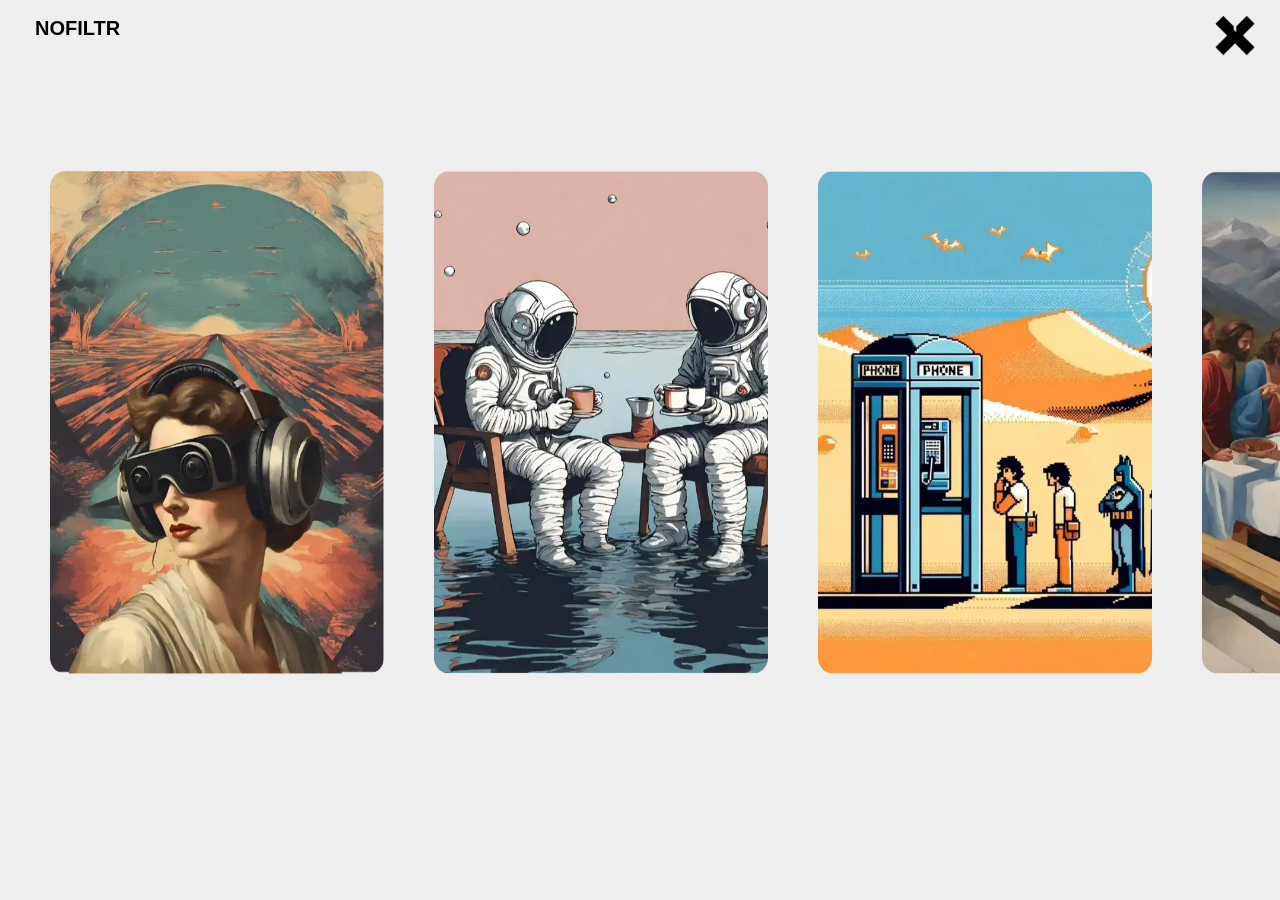
==== index.html @ a033dff0 "Initial commit" ====
<!DOCTYPE html>
<html>
	<head>
		<meta charset="utf-8" />
		<meta name="viewport" content="width=device-width, initial-scale=1" />
		<title>Home</title>
		<link
			href="https://fonts.googleapis.com/css?family=Work+Sans:300,400,500,600,700&display=swap"
			rel="stylesheet" />
		<link rel="stylesheet" href="css/bulma.css" />
		<link rel="stylesheet" href="css/font-awesome.css" />
		<link rel="stylesheet" href="css/linea-arrows-styles.css" />
		<link
			rel="stylesheet"
			href="https://cdnjs.cloudflare.com/ajax/libs/animate.css/4.1.1/animate.min.css" />
		<link rel="stylesheet" href="css/swiper.css" />
		<link rel="stylesheet" href="css/app.css" />
		<script src="js/jquery-3.4.1.min.js"></script>
		<script>
			$(document).ready(function () {
				$("#includedContent").load("/common/header.html");
			});
		</script>
	</head>
	<body>
		<!-- include header and -->
		<div id="includedContent"></div>
		<!-- include header -->
		<div id="wrapper">
			<div class="swiper-container is-invisible" id="gallery">
				<div class="swiper-wrapper">
					<div class="swiper-slide work" data-color="#e4c7ae">
						<div class="inner">
							<a href="vision.html"
								><img src="images/IMG_1636.webp" alt="work 1"
							/></a>
							<h2>Vision</h2>
						</div>
					</div>
					<div class="swiper-slide work" data-color="#bed1e0">
						<div class="inner">
							<a href="small-talk.html"
								><img src="images/IMG_1637.webp" alt="work 2"
							/></a>
							<h2>Small Talk</h2>
						</div>
					</div>
					<div class="swiper-slide work" data-color="#f3c98d">
						<div class="inner">
							<a href="speed-dial.html">
								<img src="images/IMG_1638.webp" alt="work 3" />
							</a>
							<h2>Speed Dial</h2>
						</div>
					</div>
					<div class="swiper-slide work" data-color="#f4f434">
						<div class="inner">
							<a href="inside-jokes.html"
								><img src="images/IMG_1639.webp" alt="work 4"
							/></a>
							<h2>Inside Jokes</h2>
						</div>
					</div>
					<div class="swiper-slide work" data-color="#e4c7ae">
						<div class="inner">
							<a href="vision.html"
								><img src="images/IMG_1636.webp" alt="work 1"
							/></a>
							<h2>Vision</h2>
						</div>
					</div>
					<div class="swiper-slide work" data-color="#bed1e0">
						<div class="inner">
							<a href="small-talk.html"
								><img src="images/IMG_1637.webp" alt="work 2"
							/></a>
							<h2>Small Talk</h2>
						</div>
					</div>
					<div class="swiper-slide work" data-color="#f3c98d">
						<div class="inner">
							<a href="speed-dial.html">
								<img src="images/IMG_1638.webp" alt="work 3" />
							</a>
							<h2>Speed Dial</h2>
						</div>
					</div>
					<div class="swiper-slide work" data-color="#f4f434">
						<div class="inner">
							<a href="inside-jokes.html"
								><img src="images/IMG_1639.webp" alt="work 4"
							/></a>
							<h2>Inside Jokes</h2>
						</div>
					</div>
				</div>
				<!-- /.swiper-wrapper -->
				<a class="scroll-to-beginning"><i class="icon-arrows-slim-left"></i></a>
			</div>
			<!-- /.swiper-container -->
		</div>

		<script src="js/modernizr-custom.js"></script>
		<script src="js/swiper.patched.js"></script>
		<script src="js/app.js"></script>
	</body>
</html>
---- css/linea-arrows-styles.css ----
@font-face {
	font-family: "linea-arrows-10";
	src: url("../fonts/linea-arrows/linea-arrows-10.eot");
	src: url("../fonts/linea-arrows/linea-arrows-10.eot?#iefix")
			format("embedded-opentype"),
		url("../fonts/linea-arrows/linea-arrows-10.woff") format("woff"),
		url("../fonts/linea-arrows/linea-arrows-10.ttf") format("truetype"),
		url("../fonts/linea-arrows/linea-arrows-10.svg#linea-arrows-10")
			format("svg");
	font-weight: normal;
	font-style: normal;
}

[data-icon]:before {
	font-family: "linea-arrows-10" !important;
	content: attr(data-icon);
	font-style: normal !important;
	font-weight: normal !important;
	font-variant: normal !important;
	text-transform: none !important;
	speak: none;
	line-height: 1;
	-webkit-font-smoothing: antialiased;
	-moz-osx-font-smoothing: grayscale;
}

[class^="icon-arrows"]:before,
[class*=" icon-arrows"]:before {
	font-family: "linea-arrows-10" !important;
	font-style: normal !important;
	font-weight: normal !important;
	font-variant: normal !important;
	text-transform: none !important;
	speak: none;
	line-height: 1;
	-webkit-font-smoothing: antialiased;
	-moz-osx-font-smoothing: grayscale;
}

.icon-arrows-anticlockwise:before {
	content: "\e000";
}

.icon-arrows-anticlockwise-dashed:before {
	content: "\e001";
}

.icon-arrows-button-down:before {
	content: "\e002";
}

.icon-arrows-button-off:before {
	content: "\e003";
}

.icon-arrows-button-on:before {
	content: "\e004";
}

.icon-arrows-button-up:before {
	content: "\e005";
}

.icon-arrows-check:before {
	content: "\e006";
}

.icon-arrows-circle-check:before {
	content: "\e007";
}

.icon-arrows-circle-down:before {
	content: "\e008";
}

.icon-arrows-circle-downleft:before {
	content: "\e009";
}

.icon-arrows-circle-downright:before {
	content: "\e00a";
}

.icon-arrows-circle-left:before {
	content: "\e00b";
}

.icon-arrows-circle-minus:before {
	content: "\e00c";
}

.icon-arrows-circle-plus:before {
	content: "\e00d";
}

.icon-arrows-circle-remove:before {
	content: "\e00e";
}

.icon-arrows-circle-right:before {
	content: "\e00f";
}

.icon-arrows-circle-up:before {
	content: "\e010";
}

.icon-arrows-circle-upleft:before {
	content: "\e011";
}

.icon-arrows-circle-upright:before {
	content: "\e012";
}

.icon-arrows-clockwise:before {
	content: "\e013";
}

.icon-arrows-clockwise-dashed:before {
	content: "\e014";
}

.icon-arrows-compress:before {
	content: "\e015";
}

.icon-arrows-deny:before {
	content: "\e016";
}

.icon-arrows-diagonal:before {
	content: "\e017";
}

.icon-arrows-diagonal2:before {
	content: "\e018";
}

.icon-arrows-down:before {
	content: "\e019";
}

.icon-arrows-down-double:before {
	content: "\e01a";
}

.icon-arrows-downleft:before {
	content: "\e01b";
}

.icon-arrows-downright:before {
	content: "\e01c";
}

.icon-arrows-drag-down:before {
	content: "\e01d";
}

.icon-arrows-drag-down-dashed:before {
	content: "\e01e";
}

.icon-arrows-drag-horiz:before {
	content: "\e01f";
}

.icon-arrows-drag-left:before {
	content: "\e020";
}

.icon-arrows-drag-left-dashed:before {
	content: "\e021";
}

.icon-arrows-drag-right:before {
	content: "\e022";
}

.icon-arrows-drag-right-dashed:before {
	content: "\e023";
}

.icon-arrows-drag-up:before {
	content: "\e024";
}

.icon-arrows-drag-up-dashed:before {
	content: "\e025";
}

.icon-arrows-drag-vert:before {
	content: "\e026";
}

.icon-arrows-exclamation:before {
	content: "\e027";
}

.icon-arrows-expand:before {
	content: "\e028";
}

.icon-arrows-expand-diagonal1:before {
	content: "\e029";
}

.icon-arrows-expand-horizontal1:before {
	content: "\e02a";
}

.icon-arrows-expand-vertical1:before {
	content: "\e02b";
}

.icon-arrows-fit-horizontal:before {
	content: "\e02c";
}

.icon-arrows-fit-vertical:before {
	content: "\e02d";
}

.icon-arrows-glide:before {
	content: "\e02e";
}

.icon-arrows-glide-horizontal:before {
	content: "\e02f";
}

.icon-arrows-glide-vertical:before {
	content: "\e030";
}

.icon-arrows-hamburger1:before {
	content: "\e031";
}

.icon-arrows-hamburger-2:before {
	content: "\e032";
}

.icon-arrows-horizontal:before {
	content: "\e033";
}

.icon-arrows-info:before {
	content: "\e034";
}

.icon-arrows-keyboard-alt:before {
	content: "\e035";
}

.icon-arrows-keyboard-cmd:before {
	content: "\e036";
}

.icon-arrows-keyboard-delete:before {
	content: "\e037";
}

.icon-arrows-keyboard-down:before {
	content: "\e038";
}

.icon-arrows-keyboard-left:before {
	content: "\e039";
}

.icon-arrows-keyboard-return:before {
	content: "\e03a";
}

.icon-arrows-keyboard-right:before {
	content: "\e03b";
}

.icon-arrows-keyboard-shift:before {
	content: "\e03c";
}

.icon-arrows-keyboard-tab:before {
	content: "\e03d";
}

.icon-arrows-keyboard-up:before {
	content: "\e03e";
}

.icon-arrows-left:before {
	content: "\e03f";
}

.icon-arrows-left-double-32:before {
	content: "\e040";
}

.icon-arrows-minus:before {
	content: "\e041";
}

.icon-arrows-move:before {
	content: "\e042";
}

.icon-arrows-move2:before {
	content: "\e043";
}

.icon-arrows-move-bottom:before {
	content: "\e044";
}

.icon-arrows-move-left:before {
	content: "\e045";
}

.icon-arrows-move-right:before {
	content: "\e046";
}

.icon-arrows-move-top:before {
	content: "\e047";
}

.icon-arrows-plus:before {
	content: "\e048";
}

.icon-arrows-question:before {
	content: "\e049";
}

.icon-arrows-remove:before {
	content: "\e04a";
}

.icon-arrows-right:before {
	content: "\e04b";
}

.icon-arrows-right-double:before {
	content: "\e04c";
}

.icon-arrows-rotate:before {
	content: "\e04d";
}

.icon-arrows-rotate-anti:before {
	content: "\e04e";
}

.icon-arrows-rotate-anti-dashed:before {
	content: "\e04f";
}

.icon-arrows-rotate-dashed:before {
	content: "\e050";
}

.icon-arrows-shrink:before {
	content: "\e051";
}

.icon-arrows-shrink-diagonal1:before {
	content: "\e052";
}

.icon-arrows-shrink-diagonal2:before {
	content: "\e053";
}

.icon-arrows-shrink-horizonal2:before {
	content: "\e054";
}

.icon-arrows-shrink-horizontal1:before {
	content: "\e055";
}

.icon-arrows-shrink-vertical1:before {
	content: "\e056";
}

.icon-arrows-shrink-vertical2:before {
	content: "\e057";
}

.icon-arrows-sign-down:before {
	content: "\e058";
}

.icon-arrows-sign-left:before {
	content: "\e059";
}

.icon-arrows-sign-right:before {
	content: "\e05a";
}

.icon-arrows-sign-up:before {
	content: "\e05b";
}

.icon-arrows-slide-down1:before {
	content: "\e05c";
}

.icon-arrows-slide-down2:before {
	content: "\e05d";
}

.icon-arrows-slide-left1:before {
	content: "\e05e";
}

.icon-arrows-slide-left2:before {
	content: "\e05f";
}

.icon-arrows-slide-right1:before {
	content: "\e060";
}

.icon-arrows-slide-right2:before {
	content: "\e061";
}

.icon-arrows-slide-up1:before {
	content: "\e062";
}

.icon-arrows-slide-up2:before {
	content: "\e063";
}

.icon-arrows-slim-down:before {
	content: "\e064";
}

.icon-arrows-slim-down-dashed:before {
	content: "\e065";
}

.icon-arrows-slim-left:before {
	content: "\e066";
}

.icon-arrows-slim-left-dashed:before {
	content: "\e067";
}

.icon-arrows-slim-right:before {
	content: "\e068";
}

.icon-arrows-slim-right-dashed:before {
	content: "\e069";
}

.icon-arrows-slim-up:before {
	content: "\e06a";
}

.icon-arrows-slim-up-dashed:before {
	content: "\e06b";
}

.icon-arrows-square-check:before {
	content: "\e06c";
}

.icon-arrows-square-down:before {
	content: "\e06d";
}

.icon-arrows-square-downleft:before {
	content: "\e06e";
}

.icon-arrows-square-downright:before {
	content: "\e06f";
}

.icon-arrows-square-left:before {
	content: "\e070";
}

.icon-arrows-square-minus:before {
	content: "\e071";
}

.icon-arrows-square-plus:before {
	content: "\e072";
}

.icon-arrows-square-remove:before {
	content: "\e073";
}

.icon-arrows-square-right:before {
	content: "\e074";
}

.icon-arrows-square-up:before {
	content: "\e075";
}

.icon-arrows-square-upleft:before {
	content: "\e076";
}

.icon-arrows-square-upright:before {
	content: "\e077";
}

.icon-arrows-squares:before {
	content: "\e078";
}

.icon-arrows-stretch-diagonal1:before {
	content: "\e079";
}

.icon-arrows-stretch-diagonal2:before {
	content: "\e07a";
}

.icon-arrows-stretch-diagonal3:before {
	content: "\e07b";
}

.icon-arrows-stretch-diagonal4:before {
	content: "\e07c";
}

.icon-arrows-stretch-horizontal1:before {
	content: "\e07d";
}

.icon-arrows-stretch-horizontal2:before {
	content: "\e07e";
}

.icon-arrows-stretch-vertical1:before {
	content: "\e07f";
}

.icon-arrows-stretch-vertical2:before {
	content: "\e080";
}

.icon-arrows-switch-horizontal:before {
	content: "\e081";
}

.icon-arrows-switch-vertical:before {
	content: "\e082";
}

.icon-arrows-up:before {
	content: "\e083";
}

.icon-arrows-up-double-33:before {
	content: "\e084";
}

.icon-arrows-upleft:before {
	content: "\e085";
}

.icon-arrows-upright:before {
	content: "\e086";
}

.icon-arrows-vertical:before {
	content: "\e087";
}
---- css/app.css ----
/*
[Table of Contents]
1. Base
2. Site intro slide
3. portfolio gallery
4. service
5. contact info slide
6. post

*/
/* base */
@keyframes spinAround {
	from {
		transform: rotate(0deg);
	}
	to {
		transform: rotate(359deg);
	}
}

html {
	font-size: 112.5%;
}
@media screen and (max-width: 768px) {
	html {
		font-size: 100%;
	}
}

p,
ol,
ul,
blockquote,
figure,
fieldset,
legend,
textarea,
pre,
iframe,
hr {
	line-height: 1.6rem;
	margin-bottom: 1.6rem;
	margin-top: 0rem;
}

html,
body {
	/* position: fixed; */
	overflow: hidden;
	overscroll-behavior: none;
}

html,
body.vertical {
	position: static;
	overflow: auto;
}

body {
	font-family: "Work Sans", sans-serif;
	color: #555;
}

/* Base size and ratio */
h1 {
	font-size: 2.88651rem;
	line-height: 3.456rem;
	margin-top: 2.4rem;
	margin-bottom: 1.6rem;
}

h2 {
	font-size: 1.80203rem;
	line-height: 2.24rem;
	margin-top: 1.6rem;
	margin-bottom: 1.6rem;
}

h3 {
	font-size: 1.60181rem;
	line-height: 1.808rem;
	margin-top: 1.6rem;
	margin-bottom: 0rem;
}

h4 {
	font-size: 1.42383rem;
	line-height: 1.76rem;
	margin-top: 1.6rem;
	margin-bottom: 0rem;
}

h5 {
	font-size: 1.26562rem;
	line-height: 1.6rem;
	margin-top: 1.6rem;
	margin-bottom: 0rem;
}

h6 {
	font-size: 1.125rem;
	line-height: 1.6rem;
	margin-top: 1.6rem;
	margin-bottom: 0rem;
}

h1,
h2,
h3,
h4,
h5,
h6 {
	color: #222;
}

h1 {
	letter-spacing: -2px;
}
@media screen and (max-width: 1023px) {
	h1 {
		font-size: 2.2807rem;
		line-height: 49px;
	}
}
@media screen and (max-width: 768px) {
	h1 {
		font-size: 2.02729rem;
		line-height: 44px;
	}
}

h2 {
	letter-spacing: -1px;
}
@media screen and (max-width: 1023px) {
	h2 {
		font-size: 1.80203rem;
		line-height: 40px;
	}
}
@media screen and (max-width: 768px) {
	h2 {
		font-size: 1.60181rem;
		line-height: 36px;
	}
}

h3 {
	letter-spacing: -1px;
}
@media screen and (max-width: 1023px) {
	h3 {
		letter-spacing: 0;
		font-size: 1.60181rem;
		line-height: 36px;
	}
}
@media screen and (max-width: 768px) {
	h3 {
		font-size: 1.42383rem;
		line-height: 30px;
	}
}

h4 {
	letter-spacing: -1px;
}
@media screen and (max-width: 1023px) {
	h4 {
		letter-spacing: 0;
		font-size: 1.42383rem;
		line-height: 30px;
	}
}
@media screen and (max-width: 768px) {
	h4 {
		font-size: 1.26562rem;
		line-height: 28px;
	}
}

h5 {
	font-weight: 500;
}
@media screen and (max-width: 1023px) {
	h5 {
		font-size: 1.26562rem;
		line-height: 28px;
	}
}
@media screen and (max-width: 768px) {
	h5 {
		font-size: 1.125rem;
		line-height: 26px;
	}
}

h6 {
	font-weight: 600;
}
@media screen and (max-width: 1023px) {
	h6 {
		font-size: 1.125rem;
		line-height: 26px;
	}
}
@media screen and (max-width: 768px) {
	h6 {
		font-size: 1rem;
		line-height: 24px;
	}
}

.small-text {
	font-size: 0.79012rem;
	line-height: 20px;
}

blockquote p {
	font-style: italic;
	position: relative;
}

blockquote footer {
	font-size: 0.88889rem;
	color: #000;
	font-weight: 500;
	margin-bottom: 50px;
	line-height: 1rem;
}

blockquote p::before {
	content: "\201C";
	position: absolute;
	left: -15px;
}

blockquote p::after {
	content: "\201D";
}

a {
	color: #999;
}

#menu-bar {
	width: 100%;
	height: 55px;
	position: fixed;
	/* background-color: #fff; */
	top: 0;
	left: 0;
	/* transform-origin: right top;
	transform: translateX(-100%) rotate(-90deg); */
	z-index: 2;
	transition-property: background-color;
	transition-duration: 200ms;
}
@media screen and (max-width: 768px) {
	#menu-bar {
		height: 40px;
	}
}

/* #menu-bar:hover,
#menu-bar.show-menu {
	background-color: #222;
	border-bottom: 1px solid #555;
}
#menu-bar:hover #menu-icon span,
#menu-bar.show-menu #menu-icon span {
	background: #fff;
}
#menu-bar:hover #logo,
#menu-bar.show-menu #logo {
	color: #fff;
} */

#contact {
	position: fixed;
	top: 16px;
	right: 25px;
	transform-origin: right top;
	color: #333;
	font-size: 0.88889rem;
	z-index: 2;
}
@media screen and (max-width: 768px) {
	#contact {
		right: 35px;
	}
}

#menu-bar:hover,
#menu-bar.show-menu {
	transition-duration: 0;
}

#menu-icon {
	position: absolute;
	top: 50%;
	left: 58%;
	transform: translate3d(-50%, -50%, 0);
	width: 20px;
	height: 13px;
	-webkit-tap-highlight-color: rgba(0, 0, 0, 0);
	-webkit-tap-highlight-color: transparent;
}
#menu-icon span {
	background: #000;
	border: none;
	height: 1px;
	width: 100%;
	position: absolute;
	top: 0;
	left: 0;
	cursor: pointer;
	transition: all 0.25s ease;
	transform-origin: center center;
}
#menu-icon span.middle {
	top: 6px;
}
#menu-icon span.bottom {
	top: 12px;
}

#menu-bar.show-menu #menu-icon .top {
	transform: translateY(6px) translateX(0) rotate(45deg);
}

#menu-bar.show-menu #menu-icon .middle {
	opacity: 0;
}

#menu-bar.show-menu #menu-icon .bottom {
	transform: translateY(-6px) translateX(0) rotate(-45deg);
}

#logo {
	position: absolute;
	top: 50%;
	transform: translateY(-50%);
	left: 35px;
	font-weight: 600;
	color: #000;
	font-family: "Libre Franklin", sans-serif;
	font-size: 20px;
	line-height: 100%;
}

#menu {
	width: 70%;
	background-color: #222;
	height: 100%;
	height: 100vh;
	position: fixed;
	transform: translate3d(-100%, 0, 0);
	margin: 0;
	box-sizing: border-box;
	padding-left: 55px;
	top: 0;
	left: 0;
	color: #fff;
	padding-top: 30px;
}
@media screen and (min-width: 1024px) and (max-width: 1215px) {
	#menu {
		width: 80%;
	}
}
@media screen and (max-width: 1023px) {
	#menu {
		width: 100%;
	}
}
@media screen and (max-width: 768px) {
	#menu {
		padding-left: 40px;
		width: 100%;
	}
}
#menu a {
	color: #fff;
	transition: color 0.05s ease-in-out, padding-left 0.05s ease-in-out;
}
#menu a:hover {
	color: #aaa;
	padding-left: 3px;
}
#menu ul#menu-items {
	margin-left: 40px;
	font-size: 2.56578rem;
	letter-spacing: -2px;
	line-height: 51px;
	position: absolute;
	top: 43%;
	transform: translateY(-30px);
}
#menu ul.socials {
	position: absolute;
	margin-left: 40px;
	font-size: 0.79012rem;
	line-height: 20px;
}
#menu ul.socials a {
	color: #aaa;
}
#menu .contact-infos {
	position: absolute;
	right: 40px;
	color: #aaa;
	max-width: 400px;
	white-space: nowrap;
}
#menu .contact-infos a {
	color: #aaa;
}
#menu #copyright {
	position: absolute;
	bottom: 20px;
	margin-left: 40px;
	color: #777;
	font-size: 0.79012rem;
}

#menu.show-menu {
	transform: translate3d(0, 0, 0);
}

html,
body {
	height: 100%;
}

#wrapper,
#menu {
	transition-property: transform;
	transition-timing-function: ease-in-out;
	transition-duration: 250ms;
	height: 100%;
	height: 100vh;
}

#wrapper.show-menu {
	transform: translate3d(70%, 0, 0);
}
@media screen and (min-width: 1024px) and (max-width: 1215px) {
	#wrapper.show-menu {
		transform: translate3d(80%, 0, 0);
	}
}
@media screen and (max-width: 1023px) {
	#wrapper.show-menu {
		transform: translate3d(100%, 0, 0);
	}
}
@media screen and (max-width: 768px) {
	#wrapper.show-menu {
		transform: translate3d(100%, 0, 0);
	}
}

#wrapper.show-menu .swiper-slide.site-intro {
	padding-left: 40px;
}
#wrapper.show-menu .swiper-slide.site-intro .socials {
	opacity: 0;
}
#wrapper.show-menu .swiper-slide.site-intro .contact-infos {
	opacity: 0;
}

.swiper-container {
	display: block;
	height: 100%;
	width: 100vw;
}
.swiper-container a.scroll-to-beginning {
	position: fixed;
	z-index: 2;
	bottom: 46px;
	right: 26px;
	padding: 0 10px;
}
@media screen and (max-width: 768px) {
	.swiper-container a.scroll-to-beginning {
		bottom: 0px;
	}
}
.swiper-container a.scroll-to-beginning i {
	font-size: 40px;
	color: #333;
	position: relative;
	top: 6px;
	left: 0;
	transition: all 0.3s ease-in-out;
}
.swiper-container a.scroll-to-beginning:hover i {
	left: -10px;
}

.swiper-container.beginning a.scroll-to-beginning {
	opacity: 0;
}

/* Site intro slide */
.swiper-slide {
	position: relative;
	width: 60%;
	box-sizing: border-box;
}

.swiper-slide.site-intro.wide-intro {
	width: 80%;
}
@media screen and (max-width: 1023px) {
	.swiper-slide.site-intro.wide-intro {
		width: 100%;
	}
}
.swiper-slide.site-intro.wide-intro h1 {
	width: 70%;
}

.swiper-slide.site-intro.narrow-intro {
	width: 50%;
}
@media screen and (max-width: 1023px) {
	.swiper-slide.site-intro.narrow-intro {
		width: 100%;
	}
}
.swiper-slide.site-intro.narrow-intro h1 {
	width: 70%;
}

.swiper-slide.site-intro {
	width: 55%;
	padding-left: 95px;
	padding-top: 30px;
	box-sizing: border-box;
}
@media screen and (max-width: 1023px) {
	.swiper-slide.site-intro {
		width: 100%;
	}
}
@media screen and (max-width: 768px) {
	.swiper-slide.site-intro {
		padding-left: 56px;
	}
}
.swiper-slide.site-intro ul.contact-infos,
.swiper-slide.site-intro ul.socials {
	position: absolute;
	font-size: 0.79012rem;
	line-height: 20px;
}
.swiper-slide.site-intro ul.socials {
	left: 310px;
}
@media screen and (max-width: 768px) {
	.swiper-slide.site-intro ul.socials {
		left: 205px;
	}
}
.swiper-slide.site-intro p {
	position: absolute;
	bottom: 20px;
	max-width: 240px;
}
@media screen and (max-width: 768px) {
	.swiper-slide.site-intro p {
		bottom: 70px;
	}
}
.swiper-slide.site-intro p.scroll-hint {
	top: 42%;
	right: 0;
	transform: translate3d(55px, -13px, 0);
	border-bottom: 1px solid #222;
	height: 35px;
	text-indent: -12px;
	line-height: 100%;
	font-size: 0.79012rem;
	color: #333;
	z-index: 3;
	width: 110px;
	opacity: 0;
	animation: Appear 0.5s ease-in-out forwards;
	animation-delay: 1s;
}
@media screen and (max-width: 768px) {
	.swiper-slide.site-intro p.scroll-hint {
		width: 50px;
		transform: translate3d(0px, -13px, 0);
	}
}

.swiper-slide h1 {
	width: 60%;
	margin-top: 0;
	position: absolute;
	top: 43%;
	transform: translate3d(0, -30px, 0);
}
@media screen and (min-width: 1216px) and (max-width: 1407px) {
	.swiper-slide h1 {
		font-size: 2.56578rem;
		line-height: 55px;
	}
}
@media screen and (min-width: 1024px) and (max-width: 1215px) {
	.swiper-slide h1 {
		font-size: 2.2807rem;
		line-height: 49px;
		letter-spacing: -2px;
	}
}
@media screen and (max-width: 1023px) {
	.swiper-slide h1 {
		font-size: 2.56578rem;
		line-height: 55px;
	}
}
@media screen and (max-width: 768px) {
	.swiper-slide h1 {
		font-size: 1.80203rem;
		line-height: 35px;
		letter-spacing: -1px;
	}
}

.swiper-slide .small-text {
	font-size: 0.79012rem;
	line-height: 20px;
	color: #999;
}

@keyframes GalleryLeft {
	0% {
		transform: translate3d(100%, -50%, 0);
	}
	100% {
		transform: translate3d(-50%, -50%, 0);
	}
}

@keyframes ImageLeft {
	0% {
		transform: translate3d(100%, 0, 0);
	}
	100% {
		transform: translate3d(0, 0, 0);
	}
}

@keyframes Appear {
	0% {
		opacity: 0;
	}
	100% {
		opacity: 1;
	}
}

/* galler slide */
.swiper-slide.work {
	width: 30%;
	background: #eee;
	transition-property: background-color;
	transition-duration: 700ms;
	transition-timing-function: ease;
}
@media screen and (max-width: 768px) {
	.swiper-slide.work {
		transition-timing-function: linear;
		transition-duration: 300ms;
	}
}
.swiper-slide.work .inner {
	width: 100%;
	position: absolute;
	top: 50%;
	left: 50%;
	padding-left: 50px;
	transform: translate3d(-50%, -50%, 0);
	animation: GalleryLeft 1s ease-in-out forwards;
}
#gallery {
	/* animation: GalleryLeft 1s ease-in-out forwards; don't forget to set a duration! */
}
@media screen and (max-width: 768px) {
	.swiper-slide.work .inner {
		padding-left: 0;
		width: 70%;
	}
}
.swiper-slide.work .inner a {
	display: block;
	width: 100%;
}
.swiper-slide.work .inner a img,
.swiper-slide.work .inner a video {
	width: 100%;
	display: block;
	border-radius: 16px;
}
.swiper-slide.work .inner p.meta,
.swiper-slide.work .inner p.order,
.swiper-slide.work .inner h2 {
	position: static;
}
.swiper-slide.work .inner p.meta {
	right: 0;
	top: 0;
	text-align: right;
	font-size: 0.88889rem;
	color: #333;
	line-height: 19px;
	transform-origin: right top;
	transform: rotate(-90deg) translate3d(28px, 17px, 0);
	opacity: 0;
	animation: Appear 0.2s ease-in-out forwards;
	animation-delay: 1.2s;
}
@media screen and (max-width: 768px) {
	.swiper-slide.work .inner p.meta {
		font-size: 0.79012rem;
		line-height: 15px;
		transform: rotate(-90deg) translate3d(28px, 7px, 0);
	}
}
.swiper-slide.work .inner p.order {
	left: 0;
	top: 0;
	font-size: 4.62363rem;
	color: #fff;
	font-weight: 600;
	line-height: 100%;
	transform: translate3d(60px, -50%, 0);
	opacity: 0;
	animation: Appear 0.2s ease-in-out forwards;
	animation-delay: 1.2s;
}
@media screen and (max-width: 768px) {
	.swiper-slide.work .inner p.order {
		font-size: 3.65324rem;
		transform: translate3d(10px, -50%, 0);
	}
}
.swiper-slide.work .inner h2 {
	left: auto;
	text-align: center;
	padding-right: 0;
	margin-top: 15px;
	opacity: 0;
	animation: Appear 0.5s ease-in-out forwards;
	animation-delay: 1.2s;
	width: 100%;
	margin-bottom: 0;
	font-size: 1.5rem;
}
@media screen and (min-width: 1216px) and (max-width: 1407px) {
	.swiper-slide.work .inner h2 {
		padding-right: 10px;
	}
}
@media screen and (min-width: 1024px) and (max-width: 1215px) {
	.swiper-slide.work .inner h2 {
		font-size: 1.60181rem;
		line-height: 35px;
		padding-right: 10px;
	}
}
@media screen and (max-width: 1023px) {
	.swiper-slide.work .inner h2 {
		font-size: 1.42383rem;
		line-height: 30px;
		left: 70px;
		padding-right: 10px;
		margin-top: 30px;
		letter-spacing: 0;
	}
}
@media screen and (max-width: 768px) {
	.swiper-slide.work .inner h2 {
		left: 10px;
		font-size: 1.26562rem;
		line-height: 25px;
		padding-right: 10px;
		margin-top: 20px;
	}
}

.project-intro,
.next-project-link {
	position: relative;
	top: 42%;
	transform: translate3d(0, -30px, 0);
}
@media screen and (max-width: 768px) {
	.project-intro,
	.next-project-link {
		top: 41.5%;
	}
}
.project-intro .container,
.next-project-link .container {
	max-width: 1400px;
	padding: 0 30px 0 100px;
}
.project-intro .container p,
.next-project-link .container p {
	font-size: 1.26562rem;
	line-height: 34px;
	letter-spacing: -1px;
}
@media screen and (max-width: 768px) {
	.project-intro .container,
	.next-project-link .container {
		padding: 0 30px 0 65px;
	}
}
.project-intro h2,
.next-project-link h2 {
	font-size: 2.56578rem;
	line-height: 50px;
	margin-top: 0;
}
@media screen and (max-width: 1023px) {
	.project-intro h2,
	.next-project-link h2 {
		font-size: 2.02729rem;
		line-height: 42px;
	}
}
@media screen and (max-width: 768px) {
	.project-intro h2,
	.next-project-link h2 {
		font-size: 1.60181rem;
		line-height: 33px;
	}
}
.project-intro h3,
.next-project-link h3 {
	font-size: 1.42383rem;
}
.project-intro img,
.next-project-link img {
	width: 100%;
}
.project-intro video,
.next-project-link video {
	width: 100%;
}
.project-intro .project-text,
.project-intro .project-quote,
.next-project-link .project-text,
.next-project-link .project-quote {
	margin: 100px 0;
}
@media screen and (max-width: 768px) {
	.project-intro .project-text,
	.project-intro .project-quote,
	.next-project-link .project-text,
	.next-project-link .project-quote {
		margin: 40px 0;
	}
}
.project-intro .project-image.medium,
.next-project-link .project-image.medium {
	width: 70%;
	margin: 0 auto;
}
@media screen and (min-width: 1024px) and (max-width: 1215px) {
	.project-intro .project-image.medium,
	.next-project-link .project-image.medium {
		width: 100%;
		padding: 0 30px 0 100px;
	}
}
@media screen and (max-width: 1023px) {
	.project-intro .project-image.medium,
	.next-project-link .project-image.medium {
		width: 100%;
		padding: 0 30px 0 100px;
	}
}
@media screen and (max-width: 768px) {
	.project-intro .project-image.medium,
	.next-project-link .project-image.medium {
		padding: 0 30px 0 65px;
	}
}
.project-intro .project-image.small,
.next-project-link .project-image.small {
	width: 60%;
	margin: 0 auto;
}
@media screen and (min-width: 1024px) and (max-width: 1215px) {
	.project-intro .project-image.small,
	.next-project-link .project-image.small {
		width: 100%;
		padding: 0 30px 0 100px;
	}
}
@media screen and (max-width: 1023px) {
	.project-intro .project-image.small,
	.next-project-link .project-image.small {
		width: 100%;
		padding: 0 30px 0 100px;
	}
}
@media screen and (max-width: 768px) {
	.project-intro .project-image.small,
	.next-project-link .project-image.small {
		padding: 0 30px 0 65px;
	}
}
.project-intro .things,
.next-project-link .things {
	padding-left: 60px;
	font-size: 1rem;
	color: #999;
	margin-top: -20px;
}
.project-intro .things h4,
.next-project-link .things h4 {
	margin-top: 20px;
	font-size: 1rem;
	letter-spacing: 0;
	font-weight: 500;
}
.project-intro .things a,
.next-project-link .things a {
	color: #333;
	text-decoration: underline;
	font-weight: 500;
}
.project-intro .things p,
.next-project-link .things p {
	line-height: 24px;
	font-size: 0.88889rem;
	letter-spacing: 0;
}
@media screen and (max-width: 768px) {
	.project-intro .things,
	.next-project-link .things {
		padding-left: 0;
	}
}

.next-project-link {
	margin-top: 100px;
	text-align: center;
	background: #eee;
}
@media screen and (max-width: 768px) {
	.next-project-link {
		margin-top: 40px 0;
	}
}
.next-project-link .next-project {
	font-size: 1.42383rem;
	font-weight: 500;
	color: #333;
	margin: 120px 0;
	display: inline-block;
}
.next-project-link .next-project i {
	font-size: 28px;
	position: relative;
	top: 6px;
	left: 5px;
	transition: all 0.15s ease-in-out;
}
@media screen and (max-width: 768px) {
	.next-project-link .next-project {
		margin: 60px 0;
	}
}
.next-project-link .next-project:hover i {
	left: 10px;
}

.swiper-slide.wide-image.about {
	animation: ImageLeft 1s ease-in-out forwards;
}

.swiper-slide.wide-image {
	width: auto;
	padding: 0;
}
.swiper-slide.wide-image img {
	width: auto;
	height: 100vh;
}

@keyframes BackgroundAnimated-t-b {
	0% {
		background-position: 0 0;
	}
	100% {
		background-position: 0 100px;
	}
}

@keyframes BackgroundAnimated-l-r {
	0% {
		background-position: 0 0;
	}
	100% {
		background-position: 100px 0;
	}
}

@keyframes BackgroundAnimated-r-l {
	0% {
		background-position: 100px 0;
	}
	100% {
		background-position: 0 0;
	}
}

.swiper-slide.service {
	width: 40%;
	min-width: 500px;
	padding: 0 95px;
	border-left: 1px solid #ddd;
}
@media screen and (max-width: 768px) {
	.swiper-slide.service {
		padding: 0 55px;
		width: 100%;
	}
}
.swiper-slide.service .inner {
	position: relative;
	top: 45%;
	transform: translate3d(0, -50%, 0);
}
.swiper-slide.service .inner .icon {
	width: 150px;
	height: 150px;
	background-color: #fff;
	background-position: 0 0;
	position: absolute;
	top: -180px;
}
.swiper-slide.service .inner #icon-1 {
	background-image: url(../images/service-1.png);
}
.swiper-slide.service .inner #icon-2 {
	background-image: url(../images/service-2.png);
}
.swiper-slide.service .inner #icon-3 {
	background-image: url(../images/service-3.png);
}

.swiper-slide.service:hover #icon-1 {
	animation: BackgroundAnimated-t-b 2s linear infinite;
}

.swiper-slide.service:hover #icon-2 {
	animation: BackgroundAnimated-l-r 2s linear infinite;
}

.swiper-slide.service:hover #icon-3 {
	animation: BackgroundAnimated-r-l 2s linear infinite;
}

.swiper-slide.service.last {
	border-right: 1px solid #ddd;
	border-left: 1px solid #ddd;
}

.swiper-slide.clients {
	width: 1024px;
	background: #444;
	padding: 0 95px;
}
.swiper-slide.clients .inner {
	position: relative;
	transform: translate3d(0, -50%, 0);
	top: 50%;
}
@media screen and (max-width: 768px) {
	.swiper-slide.clients .inner .column {
		width: 24%;
		display: inline-block;
	}
}

.swiper-slide.contact-info {
	width: 710px;
	padding-left: 150px;
}
@media screen and (max-width: 768px) {
	.swiper-slide.contact-info {
		padding-left: 56px;
		width: 100%;
	}
}
.swiper-slide.contact-info .inner {
	position: absolute;
	transform: translate3d(0, -30px, 0);
	top: 43%;
}
.swiper-slide.contact-info .inner h2 {
	font-size: 2.2807rem;
	margin-top: 0;
}
@media screen and (max-width: 768px) {
	.swiper-slide.contact-info .inner h2 {
		font-size: 1.60181rem;
	}
}
.swiper-slide.contact-info .inner h2 a {
	color: #333;
}
.swiper-slide.contact-info .inner h2 i {
	font-size: 40px;
	position: relative;
	top: 8px;
	left: 10px;
	transition: all 0.2s ease-in-out;
}
@media screen and (max-width: 768px) {
	.swiper-slide.contact-info .inner h2 i {
		font-size: 30px;
	}
}
.swiper-slide.contact-info .inner h2:hover i {
	left: 18px;
}
.swiper-slide.contact-info .inner p.address {
	margin-top: 84px;
}
@media screen and (max-width: 768px) {
	.swiper-slide.contact-info .inner p.address {
		margin-top: 55px;
	}
}
.swiper-slide.contact-info .inner ul.contact-infos {
	margin-top: 30px;
}

.swiper-slide.contact-info.all-contact-infos {
	padding-left: 95px;
}
@media screen and (max-width: 768px) {
	.swiper-slide.contact-info.all-contact-infos {
		padding-left: 55px;
	}
}
.swiper-slide.contact-info.all-contact-infos .inner {
	top: 50%;
	transform: translate3d(0, -50%, 0);
	color: #999;
}
.swiper-slide.contact-info.all-contact-infos .inner h2 {
	font-size: 1.125rem;
	margin-top: 42px;
	margin-bottom: 0;
	font-weight: 500;
}
.swiper-slide.contact-info.all-contact-infos .inner ul.contact-infos {
	margin-top: 0;
}
.swiper-slide.contact-info.all-contact-infos .inner .main-infos {
	width: 300px;
}

/* post */
.swiper-slide.post {
	border-right: 1px solid #ddd;
	width: 27%;
}
@media screen and (min-width: 1024px) and (max-width: 1215px) {
	.swiper-slide.post {
		width: 40%;
	}
}
@media screen and (min-width: 1216px) and (max-width: 1407px) {
	.swiper-slide.post {
		width: 35%;
	}
}
.swiper-slide.post .inner {
	width: 100%;
}
.swiper-slide.post .top-wrapper {
	padding: 30px;
}
.swiper-slide.post .top-wrapper time {
	color: #999;
	font-size: 0.79012rem;
}
.swiper-slide.post .top-wrapper h2 a {
	color: #333;
}
.swiper-slide.post .top-wrapper h2 {
	font-size: 1.60181rem;
	line-height: 33px;
}
@media screen and (max-width: 768px) {
	.swiper-slide.post .top-wrapper h2 {
		font-size: 1.42383rem;
		line-height: 30px;
		margin-top: 20px;
	}
}
.swiper-slide.post a.read-more-link {
	padding: 30px;
	color: #333;
	display: inline-block;
}
.swiper-slide.post a.read-more-link i {
	font-size: 20px;
	position: relative;
	top: 5px;
	transition: all 0.15s ease-in-out;
}
.swiper-slide.post a.read-more-link:hover i {
	padding-left: 5px;
}
.swiper-slide.post .content-wrapper {
	position: absolute;
	width: 100%;
	top: 37%;
}
@media screen and (max-width: 768px) {
	.swiper-slide.post .content-wrapper {
		top: 34%;
	}
}
.swiper-slide.post .content-wrapper p {
	margin: 30px;
}
@media screen and (max-width: 768px) {
	.swiper-slide.post .content-wrapper p {
		display: none;
	}
}
.swiper-slide.post a.post-image {
	width: 100%;
	height: 100%;
	display: block;
	overflow: hidden;
}
.swiper-slide.post a.post-image img {
	width: 100%;
	animation: ImageLeft 0.7s ease-in-out forwards;
	object-fit: cover;
	height: 50%;
	max-height: 260px;
}
@media screen and (max-width: 768px) {
	.swiper-slide.post a.post-image img {
		max-height: 260px;
	}
}

.swiper-slide.post.featured-post {
	margin-left: 55px;
	width: 54%;
}
@media screen and (max-width: 768px) {
	.swiper-slide.post.featured-post {
		margin-left: 40px;
	}
}
@media screen and (min-width: 1024px) and (max-width: 1215px) {
	.swiper-slide.post.featured-post {
		width: 80%;
	}
}
@media screen and (min-width: 1216px) and (max-width: 1407px) {
	.swiper-slide.post.featured-post {
		width: 70%;
	}
}
.swiper-slide.post.featured-post .top-wrapper {
	width: 50%;
	margin-left: 50%;
}
@media screen and (max-width: 1023px) {
	.swiper-slide.post.featured-post .top-wrapper {
		width: 100%;
		margin-left: 0;
	}
}
.swiper-slide.post.featured-post a.read-more-link {
	margin-left: 50%;
}
@media screen and (max-width: 1023px) {
	.swiper-slide.post.featured-post a.read-more-link {
		margin-left: 0;
	}
}
.swiper-slide.post.featured-post .content-wrapper {
	height: 63%;
}
@media screen and (max-width: 768px) {
	.swiper-slide.post.featured-post .content-wrapper {
		height: auto;
	}
}
.swiper-slide.post.featured-post .content-wrapper p {
	position: absolute;
	right: 0;
	top: 50%;
	width: 50%;
	height: 50%;
	margin: 30px;
	background: #fff;
}
.swiper-slide.post.featured-post a.post-image {
	width: 100%;
	height: 100%;
	display: block;
}
.swiper-slide.post.featured-post a.post-image img {
	width: 100%;
	object-fit: cover;
	height: 100%;
	max-height: 100%;
}
@media screen and (max-width: 768px) {
	.swiper-slide.post.featured-post a.post-image img {
		max-height: 260px;
	}
}

.swiper-slide.post.load-more {
	text-align: center;
}
.swiper-slide.post.load-more .inner {
	position: absolute;
	transform: translate3d(0, -10px, 0);
	top: 43%;
}

section.blog-post {
	padding: 100px 95px;
}
@media screen and (max-width: 768px) {
	section.blog-post {
		padding: 55px 35px 55px 65px;
	}
}
section.blog-post .meta {
	margin-bottom: 1.5rem;
	font-size: 0.79012rem;
}
section.blog-post .meta time {
	display: inline-block;
	margin-right: 15px;
}
section.blog-post .meta ul.tags {
	line-height: 1rem;
	margin-top: 0;
	display: inline-block;
}
section.blog-post .meta ul.tags li {
	display: inline-block;
}
section.blog-post ul {
	list-style: disc;
}
section.blog-post img {
	margin: 30px 0 55px;
}
section.blog-post .tags {
	margin-top: 50px;
}
section.blog-post .tags strong {
	font-weight: 600;
}
section.blog-post .tags a {
	margin-left: 5px;
}
section.blog-post .comments {
	margin-top: 100px;
}
@media screen and (max-width: 768px) {
	section.blog-post .comments {
		margin-top: 60px;
	}
}
section.blog-post .comments .media + .media {
	padding-top: 1.5rem;
}
section.blog-post .comments .media .media {
	padding-top: 1.5rem;
}
section.blog-post .comments small {
	font-size: 0.79012rem;
}
section.blog-post .media-left img {
	margin: 0;
}
section.blog-post .media-content p {
	margin-bottom: 0;
}
section.blog-post .media-content p strong {
	color: #555;
	font-weight: 600;
	font-size: 17px;
}
section.blog-post .comment_form {
	margin-top: 100px;
}
@media screen and (max-width: 768px) {
	section.blog-post .comment_form {
		margin-top: 60px;
	}
}
section.blog-post .comment_form form input {
	margin-bottom: 20px;
}
section.blog-post .comment_form form input.button {
	font-weight: 500;
	padding: 0 20px;
}

.more-posts {
	padding: 0 95px 100px;
}
@media screen and (max-width: 768px) {
	.more-posts {
		padding: 0 35px 55px 65px;
	}
}
@media screen and (max-width: 768px) {
	.more-posts {
		margin-top: 40px 0;
	}
}
.more-posts .read-more {
	font-size: 1.42383rem;
	font-weight: 500;
	letter-spacing: -1px;
	color: #333;
	display: inline-block;
}
.more-posts .read-more i {
	font-size: 28px;
	position: relative;
	top: 6px;
	transition: all 0.15s ease-in-out;
}
@media screen and (max-width: 768px) {
	.more-posts .read-more {
		font-size: 1.26562rem;
	}
}
.more-posts .read-more:hover i {
	padding-left: 5px;
}

@media screen and (max-height: 700px) {
	.swiper-slide.service .inner .icon {
		width: 100px;
		height: 100px;
		top: -130px;
	}
	.swiper-slide.contact-info .inner p.address {
		margin-top: 56px;
	}
}
@media screen and (max-height: 700px) and (max-width: 768px) {
	.swiper-slide.contact-info .inner p.address {
		margin-top: 55px;
	}
}

@media screen and (max-height: 700px) {
	.swiper-slide.contact-info .inner h2 {
		font-size: 1.80203rem;
		margin-top: 0;
	}
}
@media screen and (max-height: 700px) and (max-width: 768px) {
	.swiper-slide.contact-info .inner h2 {
		font-size: 1.60181rem;
	}
}

@media screen and (max-height: 700px) {
	#menu-icon {
		left: 59%;
	}
}

@media screen and (max-height: 700px) and (min-width: 1408px) {
	.swiper-slide.work {
		width: 40%;
	}
}

@media screen and (max-height: 700px) and (min-width: 1216px) and (max-width: 1407px) {
	.swiper-slide.work {
		width: 50%;
	}
}

@media screen and (max-height: 700px) and (max-width: 1023px) {
	.swiper-slide.work {
		width: 100%;
	}
}

@media screen and (max-height: 700px) {
	.swiper-slide.work .inner {
		top: 46%;
	}
	.swiper-slide.work .inner p.meta {
		display: none;
	}
	.swiper-slide.work .inner a img,
	.swiper-slide.work .inner a video {
		width: auto;
		max-height: 300px;
	}
	.swiper-slide.work .inner h2 {
		font-size: 1.42383rem;
		line-height: 30px;
		padding-right: 10px;
		margin-top: 20px;
		left: 80px;
		max-width: 400px;
	}
}
@media screen and (max-height: 700px) and (min-width: 1216px) and (max-width: 1407px) {
	.swiper-slide.work .inner h2 {
		padding-right: 10px;
	}
}
@media screen and (max-height: 700px) and (min-width: 1024px) and (max-width: 1215px) {
	.swiper-slide.work .inner h2 {
		font-size: 1.42383rem;
		line-height: 30px;
		padding-right: 10px;
	}
}
@media screen and (max-height: 700px) and (max-width: 1023px) {
	.swiper-slide.work .inner h2 {
		font-size: 1.42383rem;
		line-height: 30px;
		left: 70px;
		padding-right: 10px;
		margin-top: 20px;
		letter-spacing: 0;
	}
}
@media screen and (max-height: 700px) and (max-width: 768px) {
	.swiper-slide.work .inner h2 {
		left: 10px;
		font-size: 1.26562rem;
		line-height: 25px;
		padding-right: 10px;
	}
}

@media screen and (max-height: 700px) {
	#menu ul#menu-items {
		font-size: 1.42383rem;
		letter-spacing: -1px;
		line-height: 34px;
	}
	.swiper-slide h1 {
		font-size: 2.02729rem;
		line-height: 40px;
	}
}
@media screen and (max-height: 700px) and (min-width: 1216px) and (max-width: 1407px) {
	.swiper-slide h1 {
		font-size: 2.02729rem;
		line-height: 40px;
		letter-spacing: -1px;
	}
}
@media screen and (max-height: 700px) and (min-width: 1024px) and (max-width: 1215px) {
	.swiper-slide h1 {
		font-size: 2.02729rem;
		line-height: 40px;
		letter-spacing: -1px;
	}
}
@media screen and (max-height: 700px) and (max-width: 1023px) {
	.swiper-slide h1 {
		font-size: 2.02729rem;
		line-height: 40px;
		letter-spacing: -1px;
	}
}
@media screen and (max-height: 700px) and (max-width: 768px) {
	.swiper-slide h1 {
		font-size: 1.80203rem;
		line-height: 35px;
		letter-spacing: -1px;
	}
}

@media screen and (max-width: 375px) {
	.swiper-slide.site-intro.wide-intro h1 {
		width: 65%;
	}
	.swiper-slide h1 {
		font-size: 1.26562rem;
		line-height: 30px;
	}
	.swiper-slide.contact-info .inner h2 {
		font-size: 1.26562rem;
		line-height: 30px;
	}
}

@media screen and (max-height: 500px) {
	.swiper-slide.clients .inner .column {
		padding: 0;
	}
	.swiper-slide.clients .inner .column img {
		height: 80px;
	}
}
@media screen and (max-height: 500px) and (max-width: 768px) {
	.swiper-slide.clients .inner .column {
		width: 24%;
		display: inline-block;
	}
}

@media screen and (max-height: 500px) {
	.swiper-slide.contact-info.all-contact-infos .inner h2 {
		margin-top: 0;
	}
	.swiper-slide.contact-info.all-contact-infos .socials-wrapper {
		float: right;
		position: absolute;
		top: 0;
		left: 350px;
	}
	.swiper-slide.post .inner .top-wrapper h2 {
		margin-top: 0px;
		font-size: 1.42383rem;
		line-height: 30px;
	}
	.swiper-slide.post a.read-more-link {
		display: none;
	}
	.swiper-slide.service .inner {
		top: 40%;
	}
	.swiper-slide.service .inner h2 {
		font-size: 1.42383rem;
		line-height: 30px;
	}
	.swiper-slide.service .inner .icon {
		width: 100px;
		height: 50px;
		top: -80px;
	}
	.swiper-slide.contact-info .inner p.address {
		margin-top: 30px;
	}
}
@media screen and (max-height: 500px) and (max-width: 768px) {
	.swiper-slide.contact-info .inner p.address {
		margin-top: 30px;
	}
}

@media screen and (max-height: 500px) {
	.swiper-slide.contact-info .inner h2 {
		font-size: 1.42383rem;
		margin-top: 0;
	}
}
@media screen and (max-height: 500px) and (max-width: 768px) {
	.swiper-slide.contact-info .inner h2 {
		font-size: 1.42383rem;
	}
}

@media screen and (max-height: 500px) {
	#menu-icon {
		left: 60%;
	}
}

@media screen and (max-height: 500px) and (min-width: 1408px) {
	.swiper-slide.work {
		width: 30%;
	}
}

@media screen and (max-height: 500px) and (min-width: 1216px) and (max-width: 1407px) {
	.swiper-slide.work {
		width: 40%;
	}
}

@media screen and (max-height: 500px) and (min-width: 1024px) and (max-width: 1215px) {
	.swiper-slide.work {
		width: 50%;
	}
}

@media screen and (max-height: 500px) and (max-width: 1023px) {
	.swiper-slide.work {
		width: 70%;
	}
}

@media screen and (max-height: 500px) and (max-width: 768px) {
	.swiper-slide.work {
		width: 50%;
	}
}

@media screen and (max-height: 500px) {
	.swiper-slide.work .inner {
		top: 40%;
	}
	.swiper-slide.work .inner p.meta {
		display: none;
	}
	.swiper-slide.work .inner a img,
	.swiper-slide.work .inner a video {
		max-height: 150px;
	}
	.swiper-slide.work .inner p.order {
		font-size: 3.65324rem;
	}
	.swiper-slide.work .inner h2 {
		max-width: 300px;
		font-size: 1.125rem;
		line-height: 20px;
		padding-right: 10px;
		margin-top: 20px;
		left: 60px;
	}
}
@media screen and (max-height: 500px) and (min-width: 1216px) and (max-width: 1407px) {
	.swiper-slide.work .inner h2 {
		padding-right: 10px;
	}
}
@media screen and (max-height: 500px) and (min-width: 1024px) and (max-width: 1215px) {
	.swiper-slide.work .inner h2 {
		font-size: 1.125rem;
		line-height: 20px;
		padding-right: 10px;
	}
}
@media screen and (max-height: 500px) and (max-width: 1023px) {
	.swiper-slide.work .inner h2 {
		font-size: 1.125rem;
		line-height: 20px;
		left: 60px;
		padding-right: 10px;
		margin-top: 20px;
		letter-spacing: 0;
	}
}
@media screen and (max-height: 500px) and (max-width: 768px) {
	.swiper-slide.work .inner h2 {
		left: 10px;
		font-size: 1.125rem;
		line-height: 20px;
		padding-right: 10px;
	}
}

@media screen and (max-height: 500px) {
	#menu ul.socials,
	#menu #copyright,
	#menu .contact-infos {
		display: none;
	}
	#menu ul#menu-items {
		font-size: 1.26562rem;
		letter-spacing: -1px;
		line-height: 30px;
	}
	.swiper-slide h1 {
		font-size: 1.42383rem;
		line-height: 30px;
		letter-spacing: -1px;
	}
}
@media screen and (max-height: 500px) and (min-width: 1216px) and (max-width: 1407px) {
	.swiper-slide h1 {
		font-size: 1.42383rem;
		line-height: 30px;
		letter-spacing: -1px;
	}
}
@media screen and (max-height: 500px) and (min-width: 1024px) and (max-width: 1215px) {
	.swiper-slide h1 {
		font-size: 1.42383rem;
		line-height: 30px;
		letter-spacing: -1px;
	}
}
@media screen and (max-height: 500px) and (max-width: 1023px) {
	.swiper-slide h1 {
		font-size: 1.42383rem;
		line-height: 30px;
		letter-spacing: -1px;
	}
}
@media screen and (max-height: 500px) and (max-width: 768px) {
	.swiper-slide h1 {
		font-size: 1.42383rem;
		line-height: 30px;
		letter-spacing: -1px;
	}
}

@media screen and (max-height: 500px) {
	p.intro-text {
		display: none;
	}
}
.fixed-positioned {
	float: left;
	width: 475px;
	height: 100%;
}
.fixed-positioned .inner,
.fixed-positioned .inner a,
.fixed-positioned .inner img {
	height: 100%;
}
.fixed-positioned .inner img {
	object-fit: cover;
}
.fixed-positioned .inner a img {
	width: 100%;
	object-fit: cover;
}
.fixed-right-positioned {
	width: calc(100% - 475px);
	float: left;
}
.fixed-right-positioned .swiper-slide.service {
	width: 80%;
}
.fixed-right-positioned .swiper-slide.service.next-project .inner {
	width: 350px;
	top: 50px;
	transform: none;
	margin: auto;
}
.fixed-right-positioned .swiper-slide.service.next-project .inner img {
	border-radius: 16px;
}
.fixed-right-positioned .swiper-slide.service.next-project .inner h2 {
	margin-top: 15px;
	margin-bottom: 0;
	font-size: 1.4rem !important;
}
.fixed-right-positioned .swiper-slide.service .inner {
	width: 100%;
	top: 95px;
	transform: none;
}
.inner-top {
	position: fixed;
	top: 0;
	left: 475px;
	z-index: 9;
	padding-left: 95px;
}
.small-text {
	color: #999;
	font-size: 0.79012rem;
	line-height: 20px;
}
.address.small-text {
	margin-top: 84px;
}
.contact-info-heading {
	font-size: 2.2807rem !important;
	margin-top: 0;
	color: #222 !important;
}
.contact-info-heading a {
	color: #222 !important;
}
.contact-info-heading .icon-arrows-slim-right {
	font-size: 40px;
	left: 10px;
	position: relative;
	top: 8px;
	transition: all 0.2s ease-in-out;
}
.contact-infos {
	text-align: left;
}
.swiper-slide.service .inner-top h2 {
	letter-spacing: 0.8rem;
}
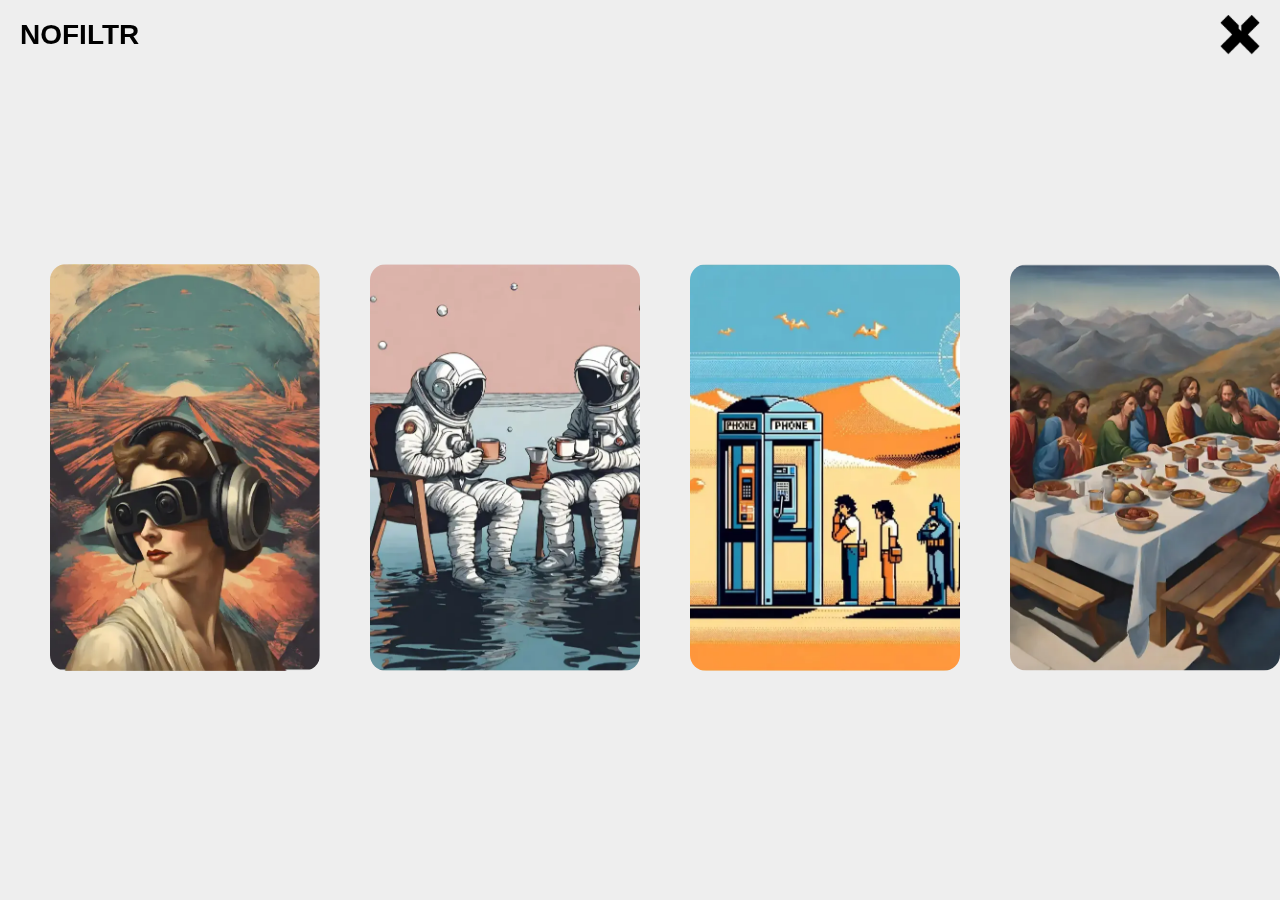
==== commit 3682045a: "Removed border and background color" ====
--- a/index.html
+++ b/index.html
@@ -37,7 +37,7 @@
 							<h2>Vision</h2>
 						</div>
 					</div>
-					<div class="swiper-slide work" data-color="#bed1e0">
+					<div class="swiper-slide work" data-color="#e4c7ae">
 						<div class="inner">
 							<a href="small-talk.html"
 								><img src="images/IMG_1637.webp" alt="work 2"
@@ -45,7 +45,7 @@
 							<h2>Small Talk</h2>
 						</div>
 					</div>
-					<div class="swiper-slide work" data-color="#f3c98d">
+					<div class="swiper-slide work" data-color="#e4c7ae">
 						<div class="inner">
 							<a href="speed-dial.html">
 								<img src="images/IMG_1638.webp" alt="work 3" />
@@ -53,7 +53,7 @@
 							<h2>Speed Dial</h2>
 						</div>
 					</div>
-					<div class="swiper-slide work" data-color="#f4f434">
+					<div class="swiper-slide work" data-color="#e4c7ae">
 						<div class="inner">
 							<a href="inside-jokes.html"
 								><img src="images/IMG_1639.webp" alt="work 4"
@@ -69,7 +69,7 @@
 							<h2>Vision</h2>
 						</div>
 					</div>
-					<div class="swiper-slide work" data-color="#bed1e0">
+					<div class="swiper-slide work" data-color="#e4c7ae">
 						<div class="inner">
 							<a href="small-talk.html"
 								><img src="images/IMG_1637.webp" alt="work 2"
@@ -77,7 +77,7 @@
 							<h2>Small Talk</h2>
 						</div>
 					</div>
-					<div class="swiper-slide work" data-color="#f3c98d">
+					<div class="swiper-slide work" data-color="#e4c7ae">
 						<div class="inner">
 							<a href="speed-dial.html">
 								<img src="images/IMG_1638.webp" alt="work 3" />
@@ -85,7 +85,7 @@
 							<h2>Speed Dial</h2>
 						</div>
 					</div>
-					<div class="swiper-slide work" data-color="#f4f434">
+					<div class="swiper-slide work" data-color="#e4c7ae">
 						<div class="inner">
 							<a href="inside-jokes.html"
 								><img src="images/IMG_1639.webp" alt="work 4"
--- a/css/app.css
+++ b/css/app.css
@@ -245,7 +245,7 @@
 
 #menu-bar {
 	width: 100%;
-	height: 55px;
+	height: 70px;
 	position: fixed;
 	/* background-color: #fff; */
 	top: 0;
@@ -255,10 +255,14 @@
 	z-index: 2;
 	transition-property: background-color;
 	transition-duration: 200ms;
+	display: flex;
+	justify-content: space-between;
+	align-items: center;
+	padding: 0 20px;
 }
 @media screen and (max-width: 768px) {
 	#menu-bar {
-		height: 40px;
+		height: 70px;
 	}
 }
 
@@ -277,13 +281,9 @@
 } */
 
 #contact {
-	position: fixed;
-	top: 16px;
-	right: 25px;
-	transform-origin: right top;
-	color: #333;
-	font-size: 0.88889rem;
-	z-index: 2;
+	display: inherit;
+	position: relative;
+	z-index: 3;
 }
 @media screen and (max-width: 768px) {
 	#contact {
@@ -338,14 +338,10 @@
 }
 
 #logo {
-	position: absolute;
-	top: 50%;
-	transform: translateY(-50%);
-	left: 35px;
 	font-weight: 600;
 	color: #000;
 	font-family: "Libre Franklin", sans-serif;
-	font-size: 20px;
+	font-size: 28px;
 	line-height: 100%;
 }
 
@@ -667,22 +663,28 @@
 
 /* galler slide */
 .swiper-slide.work {
-	width: 30%;
+	width: 25%;
 	background: #eee;
 	transition-property: background-color;
 	transition-duration: 700ms;
 	transition-timing-function: ease;
 }
+@media (min-width: 1200px) and (max-width: 1599px) {
+	.swiper-slide.work {
+		width: 25%;
+	}
+}
 @media screen and (max-width: 768px) {
 	.swiper-slide.work {
 		transition-timing-function: linear;
 		transition-duration: 300ms;
+		width: 100%;
 	}
 }
 .swiper-slide.work .inner {
 	width: 100%;
 	position: absolute;
-	top: 50%;
+	top: 55%;
 	left: 50%;
 	padding-left: 50px;
 	transform: translate3d(-50%, -50%, 0);
@@ -693,8 +695,8 @@
 }
 @media screen and (max-width: 768px) {
 	.swiper-slide.work .inner {
-		padding-left: 0;
-		width: 70%;
+		padding-left: 30px;
+		width: 100%;
 	}
 }
 .swiper-slide.work .inner a {
@@ -1026,29 +1028,40 @@
 }
 
 .swiper-slide.service {
-	width: 40%;
+	width: 60%;
 	min-width: 500px;
-	padding: 0 95px;
-	border-left: 1px solid #ddd;
-}
-@media screen and (max-width: 768px) {
+	padding: 120px 95px 0;
+	/* border-left: 1px solid #ddd; */
+}
+@media screen and (max-width: 1024px) {
 	.swiper-slide.service {
-		padding: 0 55px;
+		padding: 80px 55px 0;
 		width: 100%;
+	}
+}
+@media screen and (max-width: 768px) {
+	.swiper-slide.service {
+		padding: 80px 55px 0;
+		width: 90%;
 	}
 }
 .swiper-slide.service .inner {
 	position: relative;
-	top: 45%;
-	transform: translate3d(0, -50%, 0);
+	top: 30px;
+	/* transform: translate3d(0, -50%, 0); */
+}
+@media (max-width: 767px) {
+	.swiper-slide.service .inner {
+		width: 80%;
+	}
 }
 .swiper-slide.service .inner .icon {
 	width: 150px;
 	height: 150px;
 	background-color: #fff;
 	background-position: 0 0;
-	position: absolute;
-	top: -180px;
+	position: static;
+	top: 0;
 }
 .swiper-slide.service .inner #icon-1 {
 	background-image: url(../images/service-1.png);
@@ -1073,8 +1086,8 @@
 }
 
 .swiper-slide.service.last {
-	border-right: 1px solid #ddd;
-	border-left: 1px solid #ddd;
+	/* border-right: 1px solid #ddd;
+	border-left: 1px solid #ddd; */
 }
 
 .swiper-slide.clients {
@@ -1510,13 +1523,13 @@
 
 @media screen and (max-height: 700px) and (max-width: 1023px) {
 	.swiper-slide.work {
-		width: 100%;
+		width: 50%;
 	}
 }
 
 @media screen and (max-height: 700px) {
 	.swiper-slide.work .inner {
-		top: 46%;
+		top: 55%;
 	}
 	.swiper-slide.work .inner p.meta {
 		display: none;
@@ -1524,7 +1537,7 @@
 	.swiper-slide.work .inner a img,
 	.swiper-slide.work .inner a video {
 		width: auto;
-		max-height: 300px;
+		max-height: 500px;
 	}
 	.swiper-slide.work .inner h2 {
 		font-size: 1.42383rem;
@@ -1829,8 +1842,6 @@
 	}
 }
 .fixed-positioned {
-	float: left;
-	width: 475px;
 	height: 100%;
 }
 .fixed-positioned .inner,
@@ -1844,10 +1855,6 @@
 .fixed-positioned .inner a img {
 	width: 100%;
 	object-fit: cover;
-}
-.fixed-right-positioned {
-	width: calc(100% - 475px);
-	float: left;
 }
 .fixed-right-positioned .swiper-slide.service {
 	width: 80%;
@@ -1874,9 +1881,18 @@
 .inner-top {
 	position: fixed;
 	top: 0;
-	left: 475px;
-	z-index: 9;
-	padding-left: 95px;
+	left: 0;
+	z-index: 1;
+	padding-left: 0;
+	text-align: center;
+	width: 100%;
+	display: flex;
+	justify-content: center;
+	align-items: center;
+	height: 70px;
+}
+.inner-top h2 {
+	margin: 0;
 }
 .small-text {
 	color: #999;
